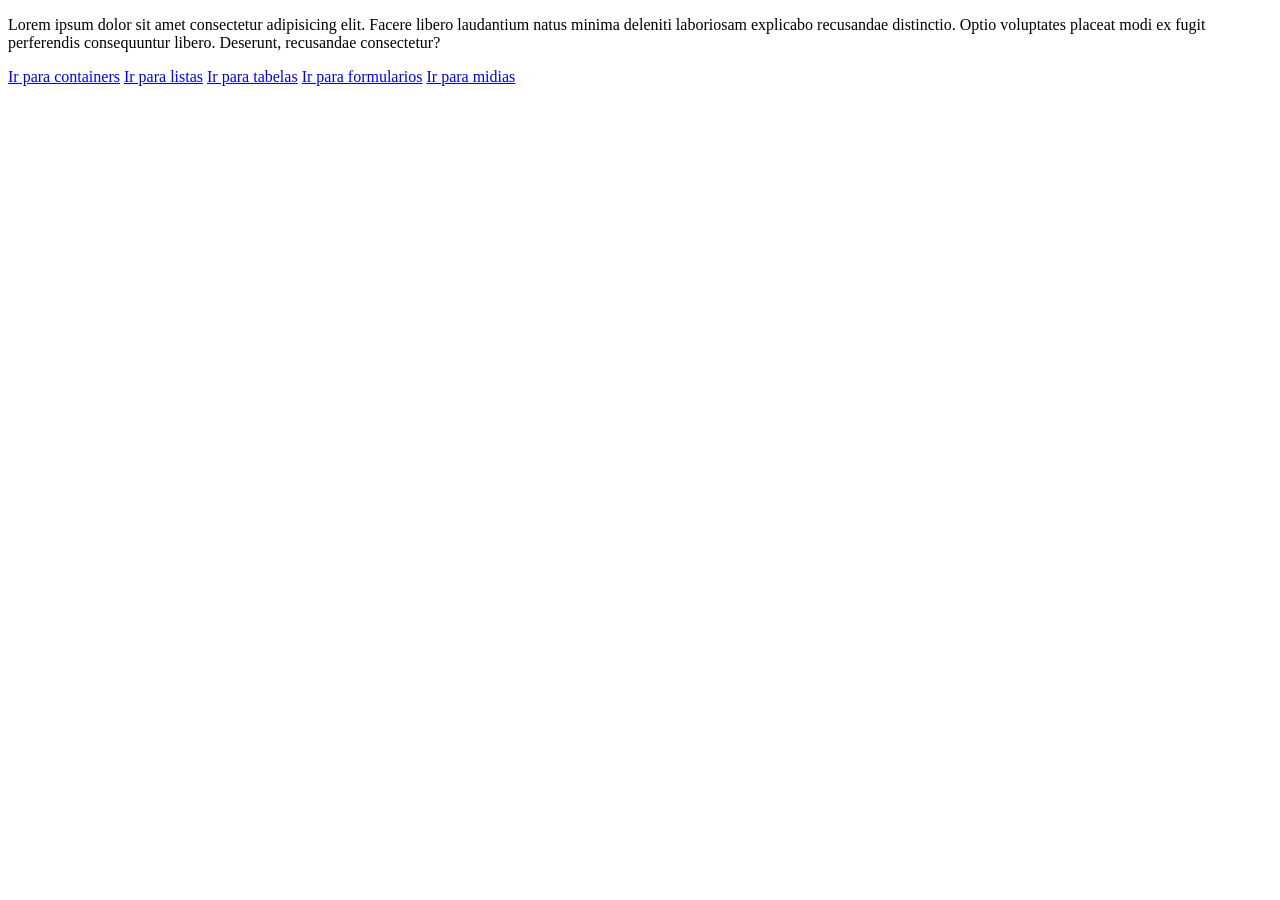
==== index.html @ d3a9b2b3 "Add: Adicionando conteúdo do modulo 1" ====
<!DOCTYPE html>
<html lang="pt-br">
<head>
    <meta charset="UTF-8">
    <meta name="viewport" content="width=device-width, initial-scale=1.0">
    <title>Document</title>
</head>
<body>
    <p>
    Lorem ipsum dolor sit amet consectetur adipisicing elit. Facere libero laudantium natus minima deleniti laboriosam explicabo recusandae distinctio. Optio voluptates placeat modi ex fugit perferendis consequuntur libero. Deserunt, recusandae consectetur?
    </p>
    <a href="./containers.html">Ir para containers</a>
    <a href="./listas.html">Ir para listas</a>
    <a href="./tabelas.html">Ir para tabelas</a>
    <a href="./forms.html">Ir para formularios</a>
    <a href="./midia.html">Ir para midias</a>
</body>
</html>
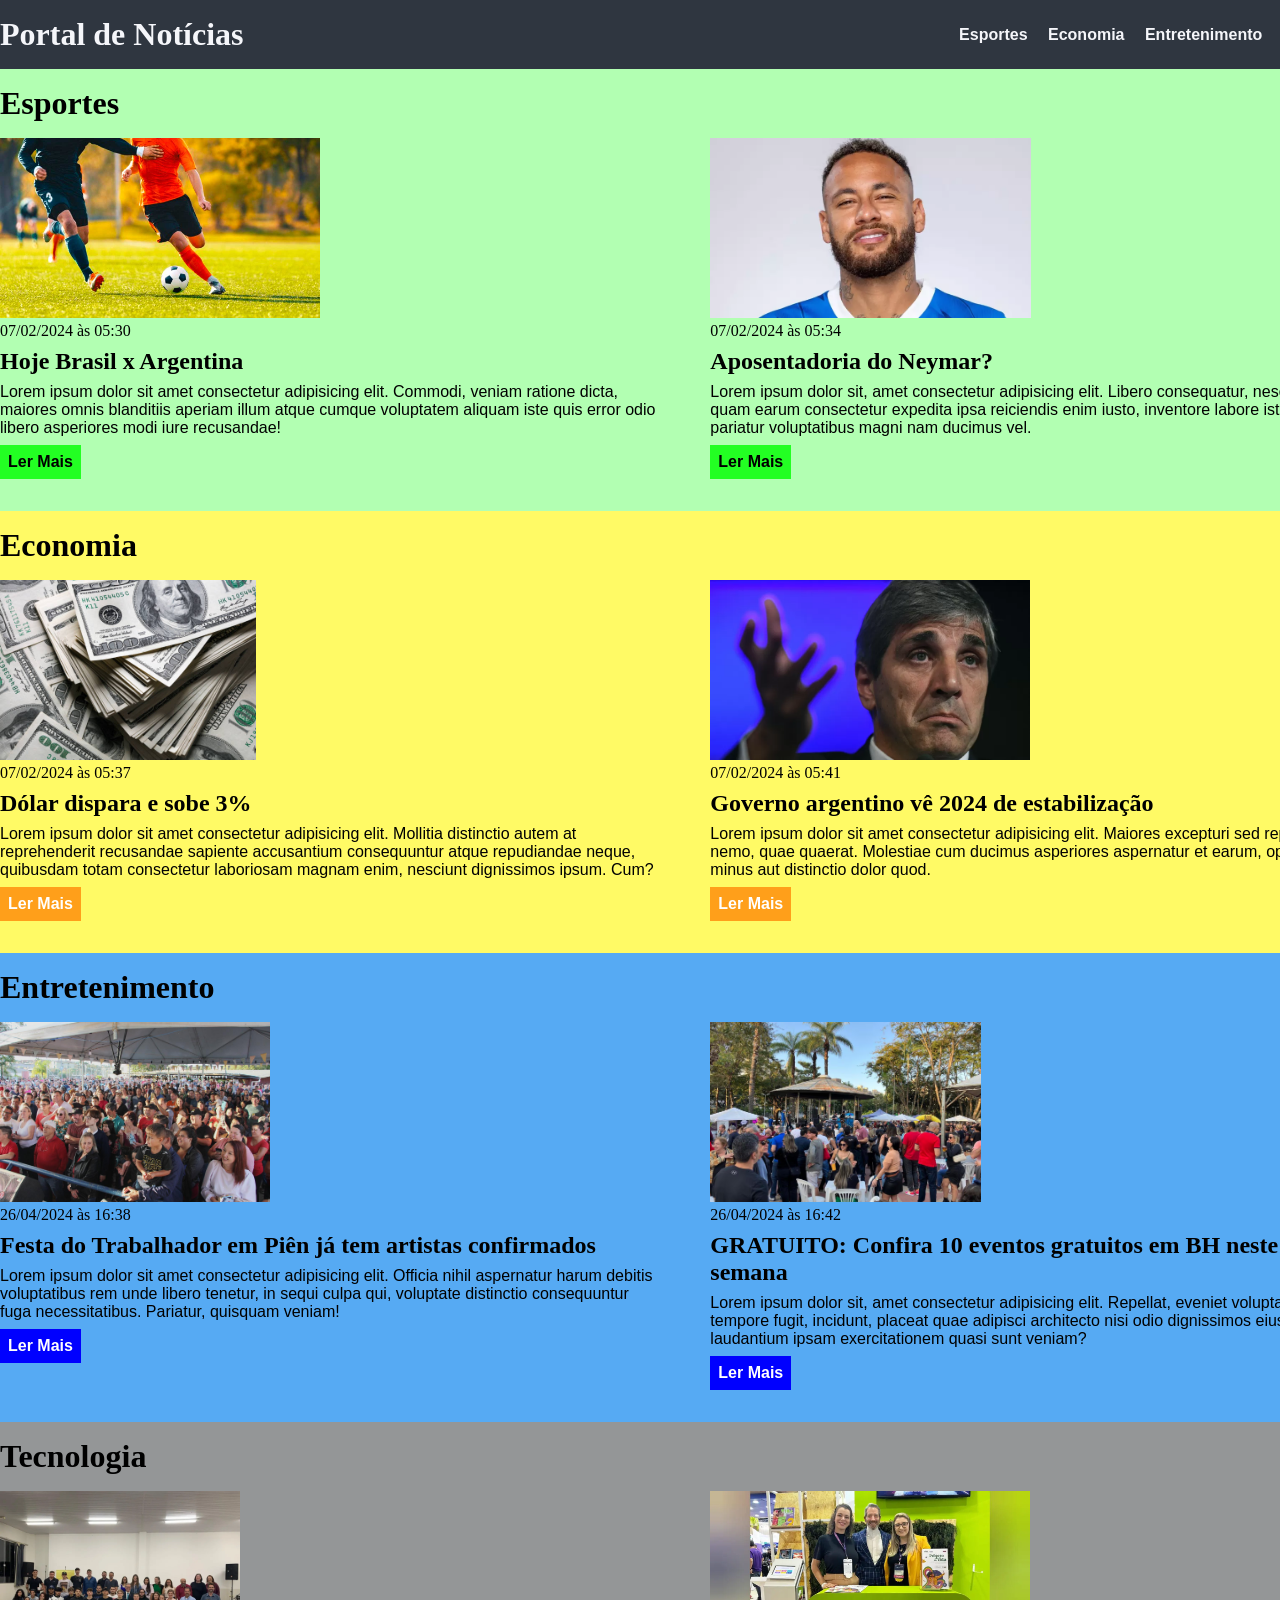
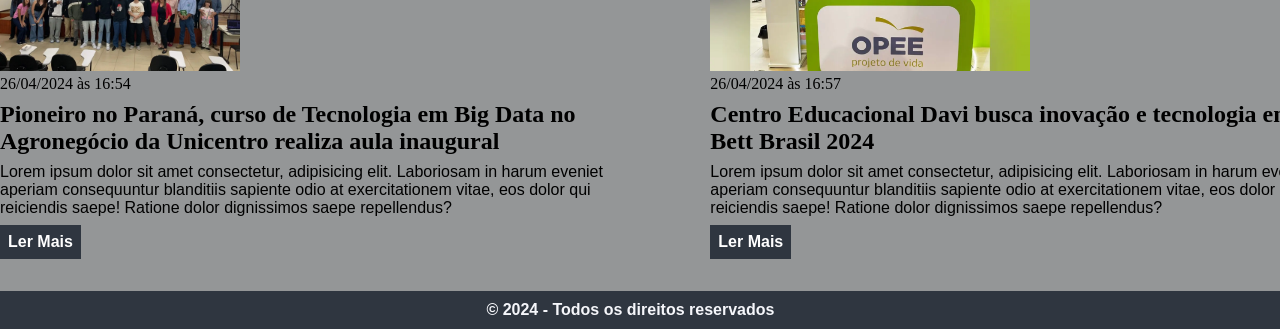
==== commit efe74d39: "remove conteudo desnecessario" ====
--- a/index.html
+++ b/index.html
@@ -4,15 +4,154 @@
     <meta charset="UTF-8">
     <meta name="viewport" content="width=device-width, initial-scale=1.0">
     <title>Document</title>
+    <link rel="stylesheet" href="main.css">
 </head>
 <body>
-    <p>
-    Lorem ipsum dolor sit amet consectetur adipisicing elit. Facere libero laudantium natus minima deleniti laboriosam explicabo recusandae distinctio. Optio voluptates placeat modi ex fugit perferendis consequuntur libero. Deserunt, recusandae consectetur?
-    </p>
-    <a href="./containers.html">Ir para containers</a>
-    <a href="./listas.html">Ir para listas</a>
-    <a href="./tabelas.html">Ir para tabelas</a>
-    <a href="./forms.html">Ir para formularios</a>
-    <a href="./midia.html">Ir para midias</a>
+    <header>
+        <div class="container">
+            <h1>Portal de Notícias</h1>
+            <nav>
+                <ul>
+                    <li>
+                        <a href="#esportes" title="Ir para seção de esportes">Esportes</a>
+                    </li>
+                    <li>
+                        <a href="#Economia" title="Ir para seção de economia">Economia</a>
+                    </li>
+                    <li>
+                        <a href="#entretenimento" title="Ir para seção de entretenimento">Entretenimento</a>
+                    </li>
+                    <li>
+                        <a href="#tecnologia" title="Ir para seção de tecnologia">Tecnologia</a>
+                    </li>
+                </ul>
+            </nav>
+        </div>
+    </header>
+    <main>
+            <section id="esportes">
+                <div class="container">
+                    <h2>Esportes</h2>
+                    <div class="articles">
+                        <article>
+                            <img src="midias/jogadores.jpg" alt="jogadores de futebol" />
+                            <header>
+                                <time class="creation-date">07/02/2024 às 05:30</time>
+                            </header>
+                            <h3>Hoje Brasil x Argentina</h3>
+                            <p>
+                                Lorem ipsum dolor sit amet consectetur adipisicing elit. Commodi, veniam ratione dicta, maiores omnis blanditiis aperiam illum atque cumque voluptatem aliquam iste quis error odio libero asperiores modi iure recusandae!
+                            </p>
+                            <a href="a" title="Leia mais sobre a notícia">Ler Mais</a>
+                        </article>
+                        <article>
+                            <img src="midias/neymar.jpg" alt="Neymar sorrindo" />
+                            <header>
+                                <time class="creation-date">07/02/2024 às 05:34</time>
+                            </header>
+                            <h3>Aposentadoria do Neymar?</h3>
+                            <p>
+                                Lorem ipsum dolor sit, amet consectetur adipisicing elit. Libero consequatur, nesciunt porro quam earum consectetur expedita ipsa reiciendis enim iusto, inventore labore iste similique pariatur voluptatibus magni nam ducimus vel.
+                            </p>
+                            <a href="a" title="Leia mais sobre a notícia">Ler Mais</a>
+                        </article>
+                    </div>
+                </section>
+                    <section id="Economia">
+                            <div class="container">
+                            <h2>Economia</h2>
+                            <div class="articles">
+                                <article>
+                                    <img src="midias/dolar.jpg" alt="Notas de dólar"/>
+                                    <header>
+                                        <time class="creation-date">07/02/2024 às 05:37</time>
+                                    </header>
+                                    <h3>Dólar dispara e sobe 3%</h3>
+                                    <p>
+                                        Lorem ipsum dolor sit amet consectetur adipisicing elit. Mollitia distinctio autem at reprehenderit recusandae sapiente accusantium consequuntur atque repudiandae neque, quibusdam totam consectetur laboriosam magnam enim, nesciunt dignissimos ipsum. Cum?
+                                    </p>
+                                    <a href="a" title="Leia mais sobre a notícia">Ler Mais</a>
+                                </article>
+                                <article>
+                                    <img src="midias/governo argentino.jpg" alt="Ministro da economia da argentina"/>
+                                    <header>
+                                        <time class="creation-date">07/02/2024 às 05:41</time>
+                                        <h3>Governo argentino vê 2024 de estabilização</h3>
+                                        <p>
+                                            Lorem ipsum dolor sit amet consectetur adipisicing elit. Maiores excepturi sed repudiandae nemo, quae quaerat. Molestiae cum ducimus asperiores aspernatur et earum, optio quia sint minus aut distinctio dolor quod.
+                                        </p>
+                                        <a href="a" title="Leia mais sobre a notícia">Ler Mais</a>
+                                    </header>
+                                </article>
+                            </div>
+                        </div>
+                    </section>
+                    <section id="entretenimento">
+                        <div class="container">
+                            <h2>Entretenimento</h2>
+                            <div class="articles">
+                                <article>
+                                    <img src="midias/festa-do-trabalhador-em-pien-ja-tem-artistas-confirmados-64314.jpg" alt="multidão festejando">
+                                    <header>
+                                        <time class="creation-date">26/04/2024 às 16:38</time>
+                                        <h3>Festa do Trabalhador em Piên já tem artistas confirmados</h3>
+                                        <p>
+                                            Lorem ipsum dolor sit amet consectetur adipisicing elit. Officia nihil aspernatur harum debitis voluptatibus rem unde libero tenetur, in sequi culpa qui, voluptate distinctio consequuntur fuga necessitatibus. Pariatur, quisquam veniam!
+                                        </p>
+                                        <a href="a" title="Leia mais sobre a notícia">Ler Mais</a>
+                                    </header>
+                                </article>
+                                <article>
+                                    <img src="midias/WhatsApp-Image-2024-04-25-at-09-39-30-jpeg.jpg" alt="Pessoas reunidas em um evento">
+                                    <header>
+                                        <time class="creation-date">26/04/2024 às 16:42</time>
+                                        <h3>GRATUITO: Confira 10 eventos gratuitos em BH neste fim de semana</h3>
+                                        <p>
+                                            Lorem ipsum dolor sit, amet consectetur adipisicing elit. Repellat, eveniet voluptatem libero tempore fugit, incidunt, placeat quae adipisci architecto nisi odio dignissimos eius quis laudantium ipsam exercitationem quasi sunt veniam?
+                                        </p>
+                                        <a href="a" title="Leia mais sobre a notícia">Ler Mais</a>
+                                    </header>
+                                </article>
+                            </div>
+                        </div>
+                    </section>
+                    <section id="tecnologia">
+                        <div class="container">
+                            <h2>Tecnologia</h2>
+                            <div class="articles">
+                                <article>
+                                    <img src="midias/928ca455c10e9db4dd154b7cdc85026d14fa898a.jpg" alt="Turma do curso">
+                                    <header>
+                                        <time class="creation-date">26/04/2024 às 16:54</time>
+                                        <h3>Pioneiro no Paraná, curso de Tecnologia em Big Data no Agronegócio da Unicentro realiza aula inaugural</h3>
+                                        <p>
+                                            Lorem ipsum dolor sit amet consectetur, adipisicing elit. Laboriosam in harum eveniet aperiam consequuntur blanditiis sapiente odio at exercitationem vitae, eos dolor qui reiciendis saepe! Ratione dolor dignissimos saepe repellendus?
+                                        </p>
+                                        <a href="a" title="Leia mais sobre a notícia">Ler Mais</a>
+                                    </header>
+                                </article>
+                                <article>
+                                    <img src="midias/tecno2.jpg" alt="tres pessoas posando para foto">
+                                    <header>
+                                        <time class="creation-date">26/04/2024 às 16:57</time>
+                                        <h3>Centro Educacional Davi busca inovação e tecnologia em Feira Bett Brasil 2024</h3>
+                                        <p>
+                                            Lorem ipsum dolor sit amet consectetur, adipisicing elit. Laboriosam in harum eveniet aperiam consequuntur blanditiis sapiente odio at exercitationem vitae, eos dolor qui reiciendis saepe! Ratione dolor dignissimos saepe repellendus?
+                                        </p>
+                                        <a href="a" title="Leia mais sobre a notícia">Ler Mais</a>
+                                    </header>
+                                </article>
+                            </div>
+                        </div>
+                    </section>
+    </main>
+    <aside>
+        conteudo
+    </aside>
+    <footer>
+        <div class="container">
+            &copy; 2024 - Todos os direitos reservados
+        </div>
+    </footer>
 </body>
 </html>
--- a/main.css
+++ b/main.css
@@ -0,0 +1,136 @@
+* {
+    box-sizing: border-box;
+    margin: 0;
+    padding: 0;
+}
+
+header .container {
+    display:flex;
+    padding: 16px 0;
+    align-items: center;
+    justify-content: space-between;
+}
+
+body > header {
+    background-color: #2f3640;
+    color: #f5f6fa;
+}
+
+body > footer {
+    background-color: #2f3640;
+    color: #f5f6fa;
+    font-family: Arial, Helvetica, sans-serif;
+    font-weight: 600;
+}
+
+footer .container {
+    display:flex;
+    padding: 10px 0;
+    padding-left: 38%;
+    align-items: center;
+}
+
+header li{
+    display: inline;
+    font-family: Arial, Helvetica, sans-serif;
+    font-weight: bold;
+    margin-left: 16px;
+}
+
+header li a {
+    color: #f5f6fa;
+    text-decoration: none;
+}
+
+.container {
+    width: 1366px;
+    margin: 0 auto;
+}
+
+.articles {
+    display: flex;
+    flex-wrap: wrap;
+    justify-content: space-between;
+}
+
+.articles article img {
+   height: 180px;
+}
+
+.articles article {
+    width: 48%;
+}
+
+section {
+    padding: 16px 0;
+}
+
+section h2,
+.articles article {
+    margin-bottom: 16px;
+}
+
+.articles article h3 {
+    margin-top: 8px;
+    margin-bottom: 8px;
+}
+
+.articles article a {
+    background-color: blue;
+    color: #fff;
+    padding: 8px;
+    display: inline-block;
+    text-decoration: none;
+    font-weight: bold;
+    margin-top: 8px;
+}
+
+.articles article a:hover {
+    text-decoration: underline;
+}
+
+.articles article p,
+.articles article a {
+    font-family: Arial, Helvetica, sans-serif;
+}
+
+.articles article h3 {
+    font-size: 24px;
+}
+
+section h2 {
+    font-size: 32px;
+}
+
+#esportes {
+    background-color: rgba(0,255,0,0.3);
+}
+
+#esportes .articles article a {
+    background-color: rgba(0,255,0,0.8);
+    color: #000;
+}
+
+#Economia {
+    background-color: #fffa65;
+}
+
+#Economia .articles article a {
+    background-color: #ff9f1a;
+}
+
+aside {
+    display: none;
+}
+
+#entretenimento {
+    background-color: rgba(44, 149, 241,0.8);
+}
+
+#tecnologia {
+    background-color: rgba(43, 46, 48, 0.5);
+}
+
+#tecnologia .articles article a {
+background-color: #2f3640;
+}
